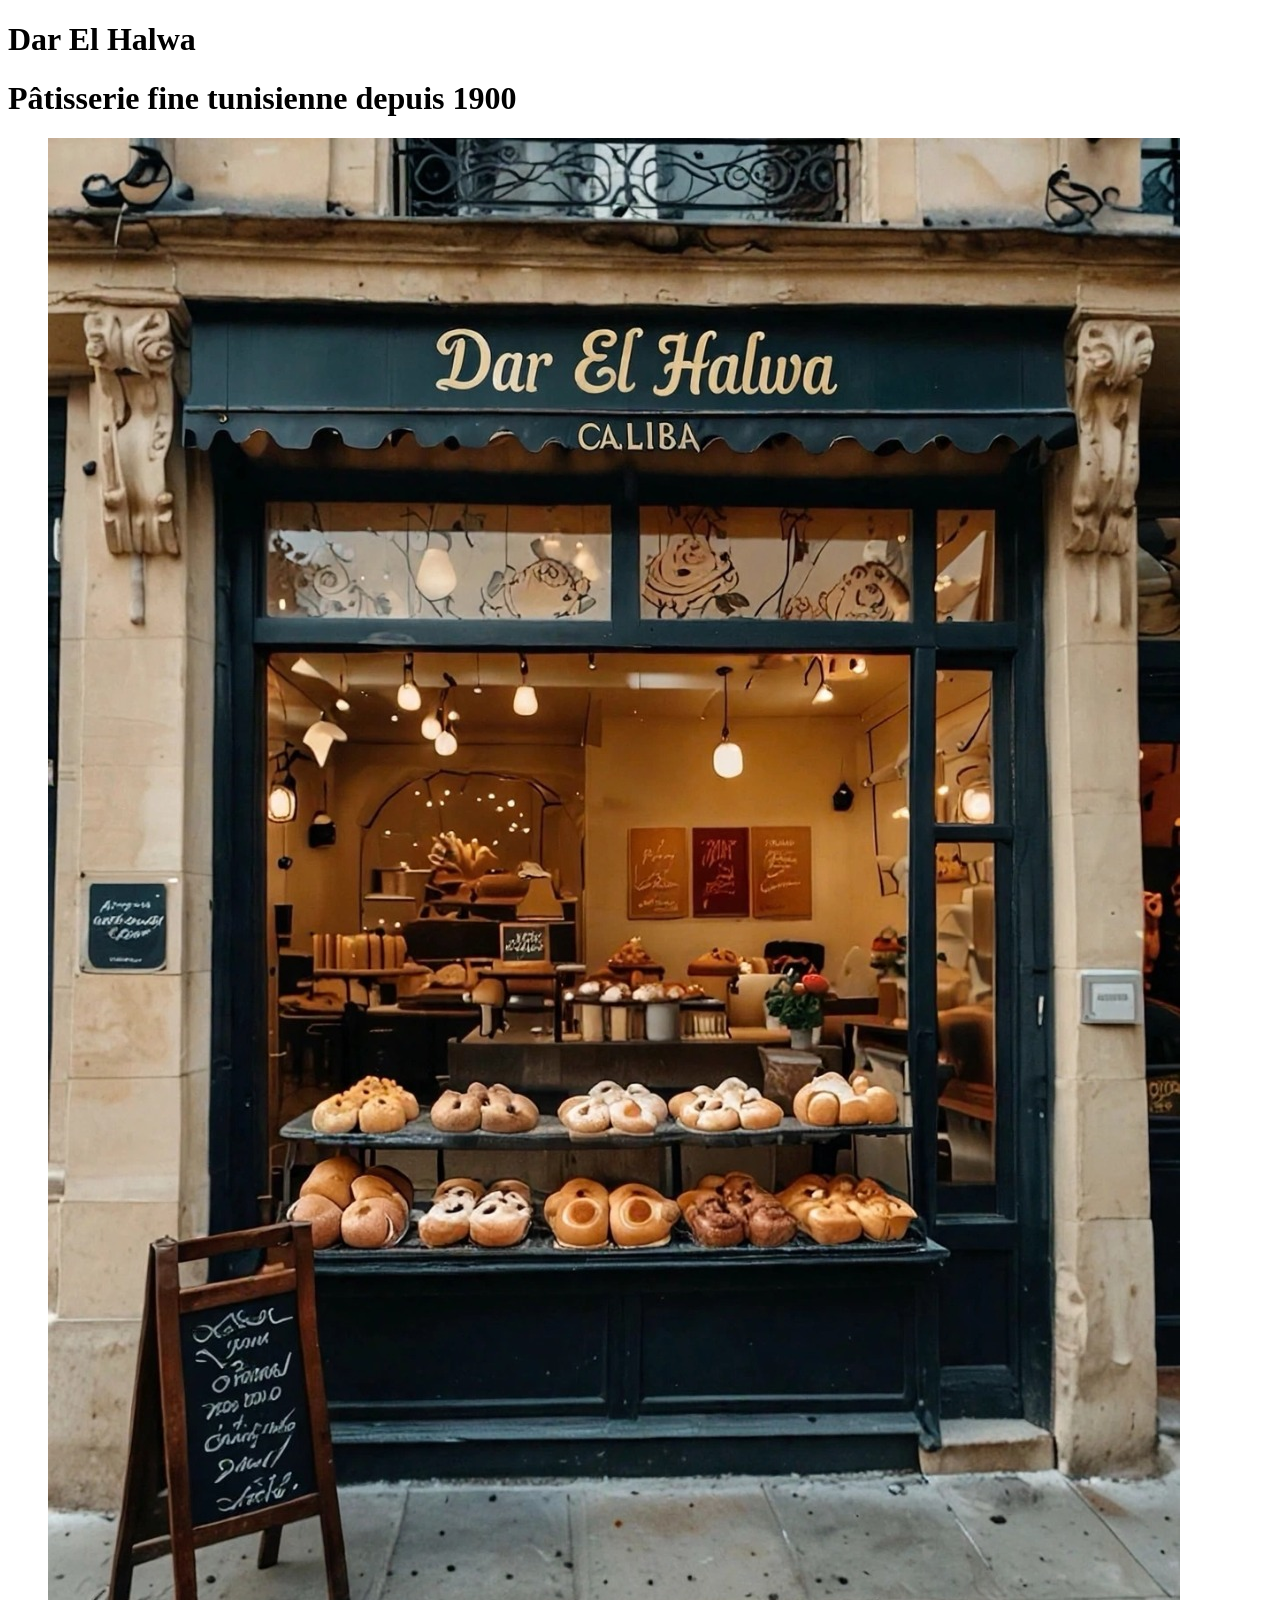
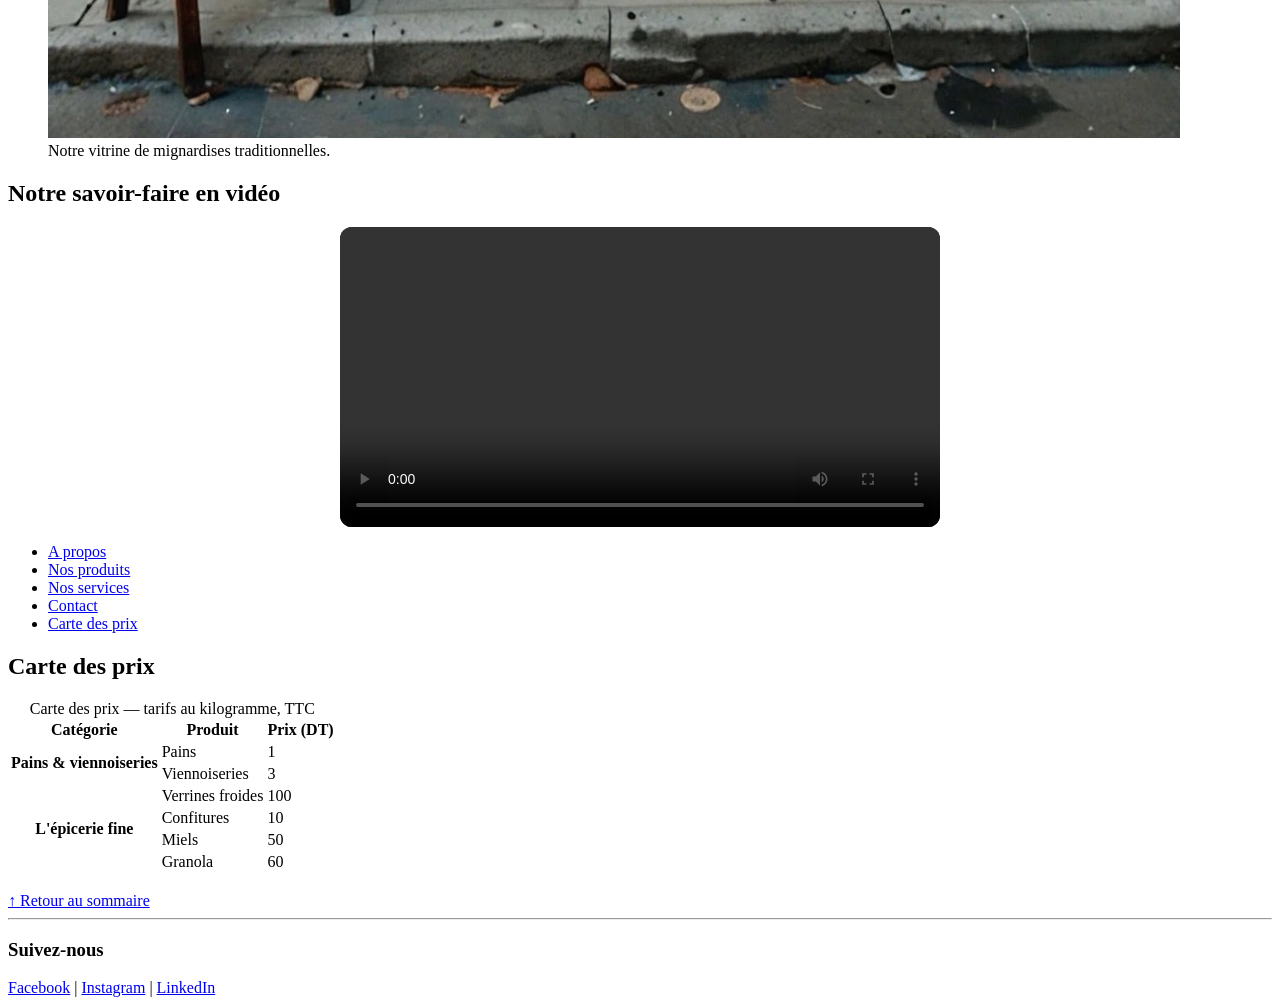
==== carte.html @ 26030273 "Creer la page carte avec le tableau des prix" ====
<!DOCTYPE html>
<html lang="fr">
<head>
    <meta charset="UTF-8">
    <title>Carte des prix - Dar El Halwa</title>
</head>
<body>
    <h1>Dar El Halwa</h1>
<header>
    <h1>Pâtisserie fine tunisienne depuis 1900</h1>
    <figure>
        <img src="images/patisserie.jpg" alt="Vitrine garnie de mignardises, cornes de gazelle et makrouds">
        <figcaption>Notre vitrine  de mignardises traditionnelles.</figcaption>
    </figure>
      <h2>Notre savoir-faire en vidéo</h2>
<video controls style="width:100%; max-width:600px; display:block; margin:15px auto; border-radius:12px; background:#000;">
  <source src="https://videos.pexels.com/video-files/853785/853785-hd_1920_1080_25fps.mp4" type="video/mp4">
</video>
</header>
<nav id="sommaire">
    <ul>
        <li><a href="#about">A propos</a></li>
        <li><a href="#products">Nos produits</a></li>
        <li><a href="#services">Nos services</a></li>
        <li><a href="#contact">Contact</a></li>
        <li><a href="carte.html">Carte des prix</a></li>
    </ul>
</nav>
<main id="sommaire">
<h2>Carte des prix</h2>

<table>
  <caption>Carte des prix — tarifs au kilogramme, TTC</caption>
  <thead>
    <tr>
      <th scope="col">Catégorie</th>
      <th scope="col">Produit</th>
      <th scope="col">Prix (DT)</th>
    </tr>
  </thead>
  <tbody>
    <!-- 1ere catégorie -->
    <tr>
      <th scope="rowgroup" rowspan="2">Pains & viennoiseries</th>
      <td>Pains</td>
      <td>1</td>
    </tr>
    <tr>
      <td>Viennoiseries</td>
      <td>3</td>
    </tr>
    <!-- 2eme catégorie -->
    <tr>
      <th scope="rowgroup" rowspan="4">L'épicerie fine</th>
      <td>Verrines froides</td>
      <td>100</td>
    </tr>
    <tr>
      <td>Confitures</td>
      <td>10</td>
    </tr>
    <tr>
      <td>Miels</td>
      <td>50</td>
    </tr>
    <tr>
      <td>Granola</td>
      <td>60</td>
    </tr>
  </tbody>
</table>

<br>
<a href="#sommaire">↑ Retour au sommaire</a>
</main>
<footer>
  <hr>
  <h3>Suivez-nous</h3>
  <a href="https://www.facebook.com/darelhalwa" target="_blank" rel="noopener">Facebook</a> |
  <a href="https://www.instagram.com/darelhalwa" target="_blank" rel="noopener">Instagram</a> |
  <a href="https://www.linkedin.com/company/darelhalwa" target="_blank" rel="noopener">LinkedIn</a>
</footer>
</body>
</html>
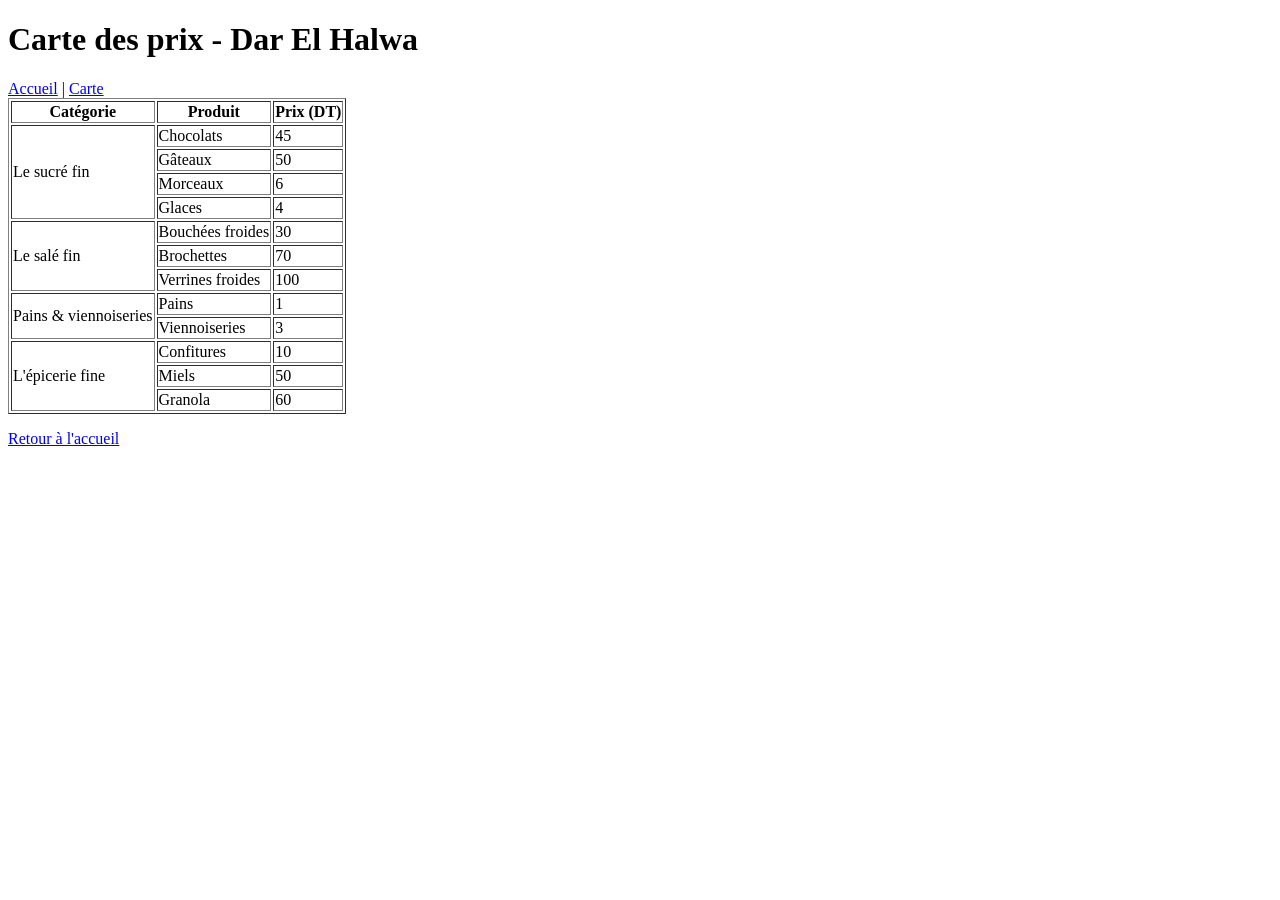
==== commit 74d09042: "Finaliser tableau carte avec rowspan" ====
--- a/carte.html
+++ b/carte.html
@@ -5,80 +5,72 @@
     <title>Carte des prix - Dar El Halwa</title>
 </head>
 <body>
-    <h1>Dar El Halwa</h1>
-<header>
-    <h1>Pâtisserie fine tunisienne depuis 1900</h1>
-    <figure>
-        <img src="images/patisserie.jpg" alt="Vitrine garnie de mignardises, cornes de gazelle et makrouds">
-        <figcaption>Notre vitrine  de mignardises traditionnelles.</figcaption>
-    </figure>
-      <h2>Notre savoir-faire en vidéo</h2>
-<video controls style="width:100%; max-width:600px; display:block; margin:15px auto; border-radius:12px; background:#000;">
-  <source src="https://videos.pexels.com/video-files/853785/853785-hd_1920_1080_25fps.mp4" type="video/mp4">
-</video>
-</header>
-<nav id="sommaire">
-    <ul>
-        <li><a href="#about">A propos</a></li>
-        <li><a href="#products">Nos produits</a></li>
-        <li><a href="#services">Nos services</a></li>
-        <li><a href="#contact">Contact</a></li>
-        <li><a href="carte.html">Carte des prix</a></li>
-    </ul>
-</nav>
-<main id="sommaire">
-<h2>Carte des prix</h2>
+    <h1>Carte des prix - Dar El Halwa</h1>
+    <nav><a href="index.html">Accueil</a> | <a href="carte.html">Carte</a></nav>
 
-<table>
-  <caption>Carte des prix — tarifs au kilogramme, TTC</caption>
-  <thead>
-    <tr>
-      <th scope="col">Catégorie</th>
-      <th scope="col">Produit</th>
-      <th scope="col">Prix (DT)</th>
-    </tr>
-  </thead>
-  <tbody>
-    <!-- 1ere catégorie -->
-    <tr>
-      <th scope="rowgroup" rowspan="2">Pains & viennoiseries</th>
-      <td>Pains</td>
-      <td>1</td>
-    </tr>
-    <tr>
-      <td>Viennoiseries</td>
-      <td>3</td>
-    </tr>
-    <!-- 2eme catégorie -->
-    <tr>
-      <th scope="rowgroup" rowspan="4">L'épicerie fine</th>
-      <td>Verrines froides</td>
-      <td>100</td>
-    </tr>
-    <tr>
-      <td>Confitures</td>
-      <td>10</td>
-    </tr>
-    <tr>
-      <td>Miels</td>
-      <td>50</td>
-    </tr>
-    <tr>
-      <td>Granola</td>
-      <td>60</td>
-    </tr>
-  </tbody>
-</table>
-
-<br>
-<a href="#sommaire">↑ Retour au sommaire</a>
-</main>
-<footer>
-  <hr>
-  <h3>Suivez-nous</h3>
-  <a href="https://www.facebook.com/darelhalwa" target="_blank" rel="noopener">Facebook</a> |
-  <a href="https://www.instagram.com/darelhalwa" target="_blank" rel="noopener">Instagram</a> |
-  <a href="https://www.linkedin.com/company/darelhalwa" target="_blank" rel="noopener">LinkedIn</a>
-</footer>
+    <table border="1">
+        <thead>
+            <tr>
+                <th>Catégorie</th>
+                <th>Produit</th>
+                <th>Prix (DT)</th>
+            </tr>
+        </thead>
+        <tbody>
+            <tr>
+                <td rowspan="4">Le sucré fin</td>
+                <td>Chocolats</td>
+                <td>45</td>
+            </tr>
+            <tr>
+                <td>Gâteaux</td>
+                <td>50</td>
+            </tr>
+            <tr>
+                <td>Morceaux</td>
+                <td>6</td>
+            </tr>
+            <tr>
+                <td>Glaces</td>
+                <td>4</td>
+            </tr>
+            <tr>
+                <td rowspan="3">Le salé fin</td>
+                <td>Bouchées froides</td>
+                <td>30</td>
+            </tr>
+            <tr>
+                <td>Brochettes</td>
+                <td>70</td>
+            </tr>
+            <tr>
+                <td>Verrines froides</td>
+                <td>100</td>
+            </tr>
+            <tr>
+                <td rowspan="2">Pains & viennoiseries</td>
+                <td>Pains</td>
+                <td>1</td>
+            </tr>
+            <tr>
+                <td>Viennoiseries</td>
+                <td>3</td>
+            </tr>
+            <tr>
+                <td rowspan="3">L'épicerie fine</td>
+                <td>Confitures</td>
+                <td>10</td>
+            </tr>
+            <tr>
+                <td>Miels</td>
+                <td>50</td>
+            </tr>
+            <tr>
+                <td>Granola</td>
+                <td>60</td>
+            </tr>
+        </tbody>
+    </table>
+    <p><a href="index.html">Retour à l'accueil</a></p>
 </body>
 </html>
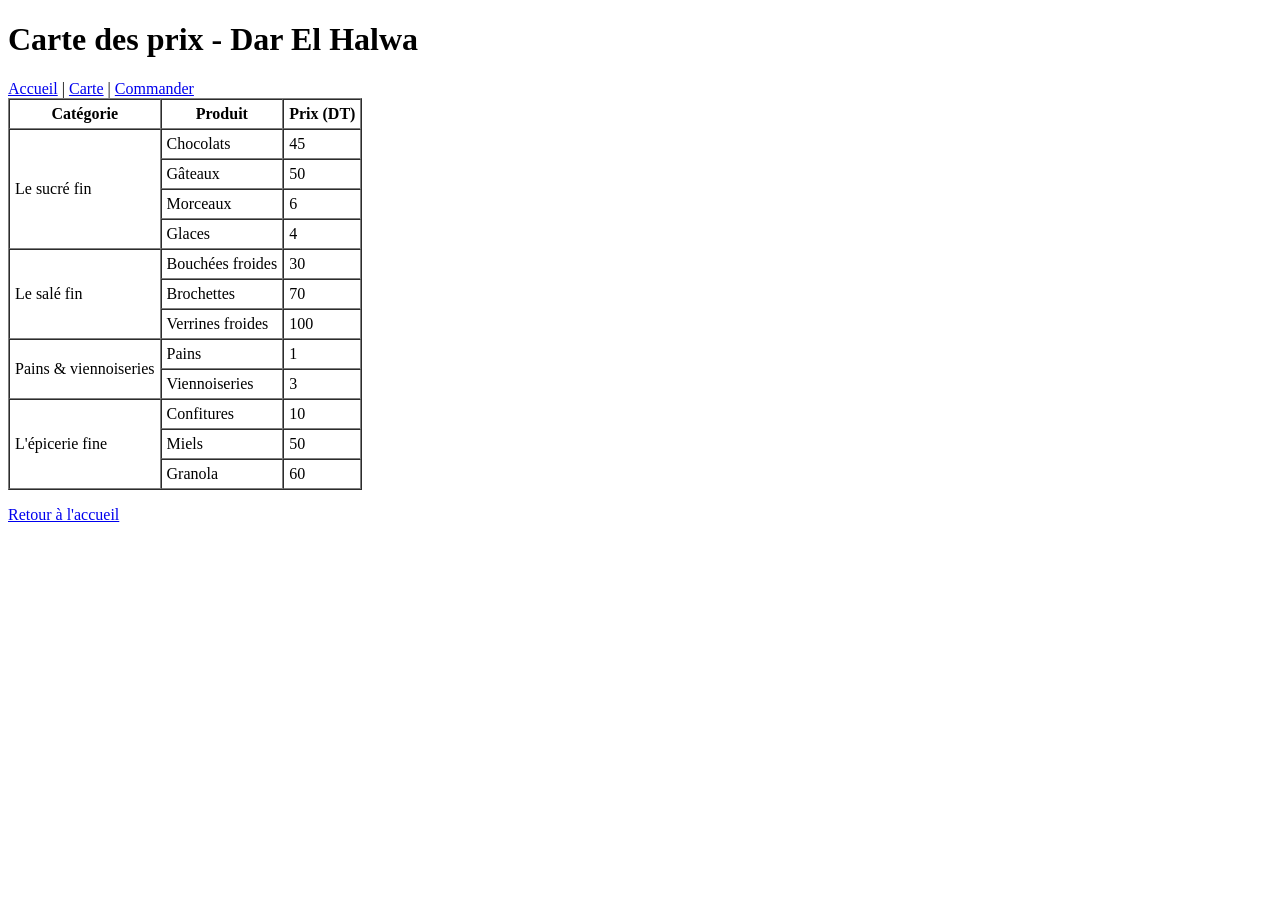
==== commit 52cc81b7: "Creer la page de commande validee 0 erreur W3C" ====
--- a/carte.html
+++ b/carte.html
@@ -6,9 +6,9 @@
 </head>
 <body>
     <h1>Carte des prix - Dar El Halwa</h1>
-    <nav><a href="index.html">Accueil</a> | <a href="carte.html">Carte</a></nav>
+    <nav><a href="index.html">Accueil</a> | <a href="carte.html">Carte</a> | <a href="commande.html">Commander</a></nav>
 
-    <table border="1">
+    <table border="1" cellpadding="5" cellspacing="0"> 
         <thead>
             <tr>
                 <th>Catégorie</th>
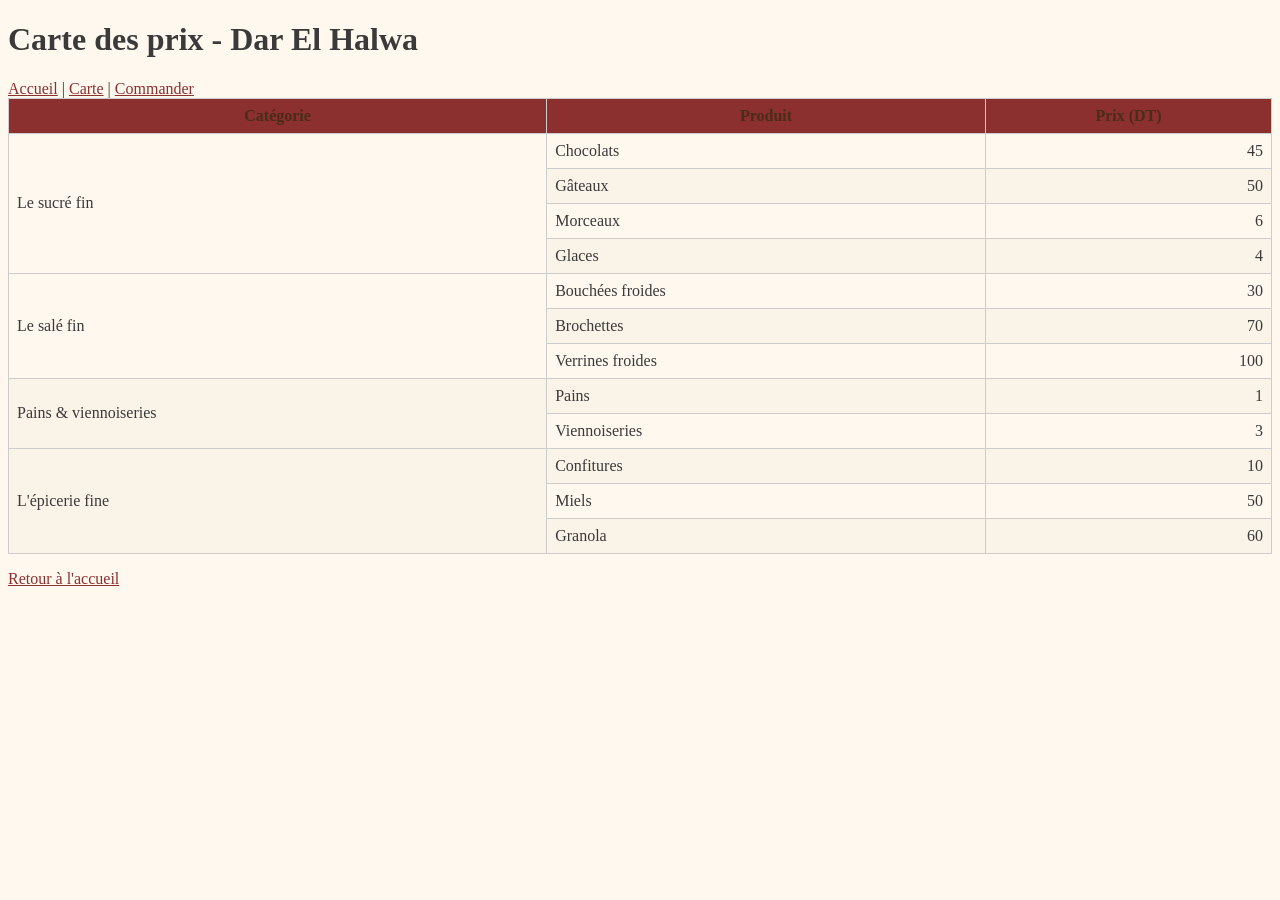
==== commit 6e3c2bf5: "ajouter la feuile de styles et la charte graphique" ====
--- a/carte.html
+++ b/carte.html
@@ -1,5 +1,7 @@
 <!DOCTYPE html>
 <html lang="fr">
+     <link rel="stylesheet" href="css/style.css">
+    <style> h1 { color: marron ; } </style>
 <head>
     <meta charset="UTF-8">
     <title>Carte des prix - Dar El Halwa</title>
--- a/css/style.css
+++ b/css/style.css
@@ -0,0 +1,97 @@
+*,  *::after,  *::before {
+    box-sizing: border-box;
+}
+:root {
+    --creme:#fff8ef;
+    --chocolat:#4a2c1a;
+    --miel:#8b2f2f ;
+    --pistache:#6b8e4e;
+    --gris-texte:#3a3a3a;
+    --espace:1rem;
+
+}
+body {
+    background-color: var(--creme);
+    color: var(--gris-texte);
+}
+h2 {
+    color: var(--chocolat);
+    border-bottom: 2px solid var(--miel);
+}
+nav {
+    text-decoration: none;
+    color: var(--chocolat);
+}
+strong {
+    color: var(--miel);
+}
+footer {
+    background-color: var(--chocolat);
+    color: var(--creme);
+    padding: var(--espace);
+    text-align: center;
+}
+paragraph,element-liste {
+    line-height: 1.6;
+}
+#contact {
+    background-color: white;
+    padding: var(--espace);
+}
+.mise-en-avant {
+    font-size: 1.2rem;
+    font-style: italic;
+}
+a:link {
+    color: var(--miel);
+}
+a:visited{
+    color: var(--pistache);
+}
+a:hover {
+    color: var(--chocolat);
+    text-decoration: underline;
+}
+a:active {
+    color: var(--chocolat);
+}
+.carte-info{
+    width: 400px;
+    margin: 30px;
+    padding: 20px;
+    border: 2px solid var(--miel);
+    background-color:white;
+}
+table {
+    border-collapse: collapse;
+    width: 100%;    
+}
+thead {
+    background-color: var(--miel);
+    color: var(--chocolat);
+}
+th,td {
+    border: 1px solid #ccc;
+    padding: 8px;   
+}
+tbody tr td:last-child {
+    text-align: right;
+}
+tbody tr:nth-child(even) {
+    background-color: #faf3e8;
+}
+caption{
+    caption-side:bottom;
+    font-style:italic;
+}
+.flash-retour {
+    position: fixed;
+    bottom: 20px;
+    right: 20px;
+    background-color: var(--miel);
+    color: var(--chocolat);
+    padding: 10px;
+    border-radius: 50%;
+    text-decoration: none;
+    font-size: 1.5rem;
+}
